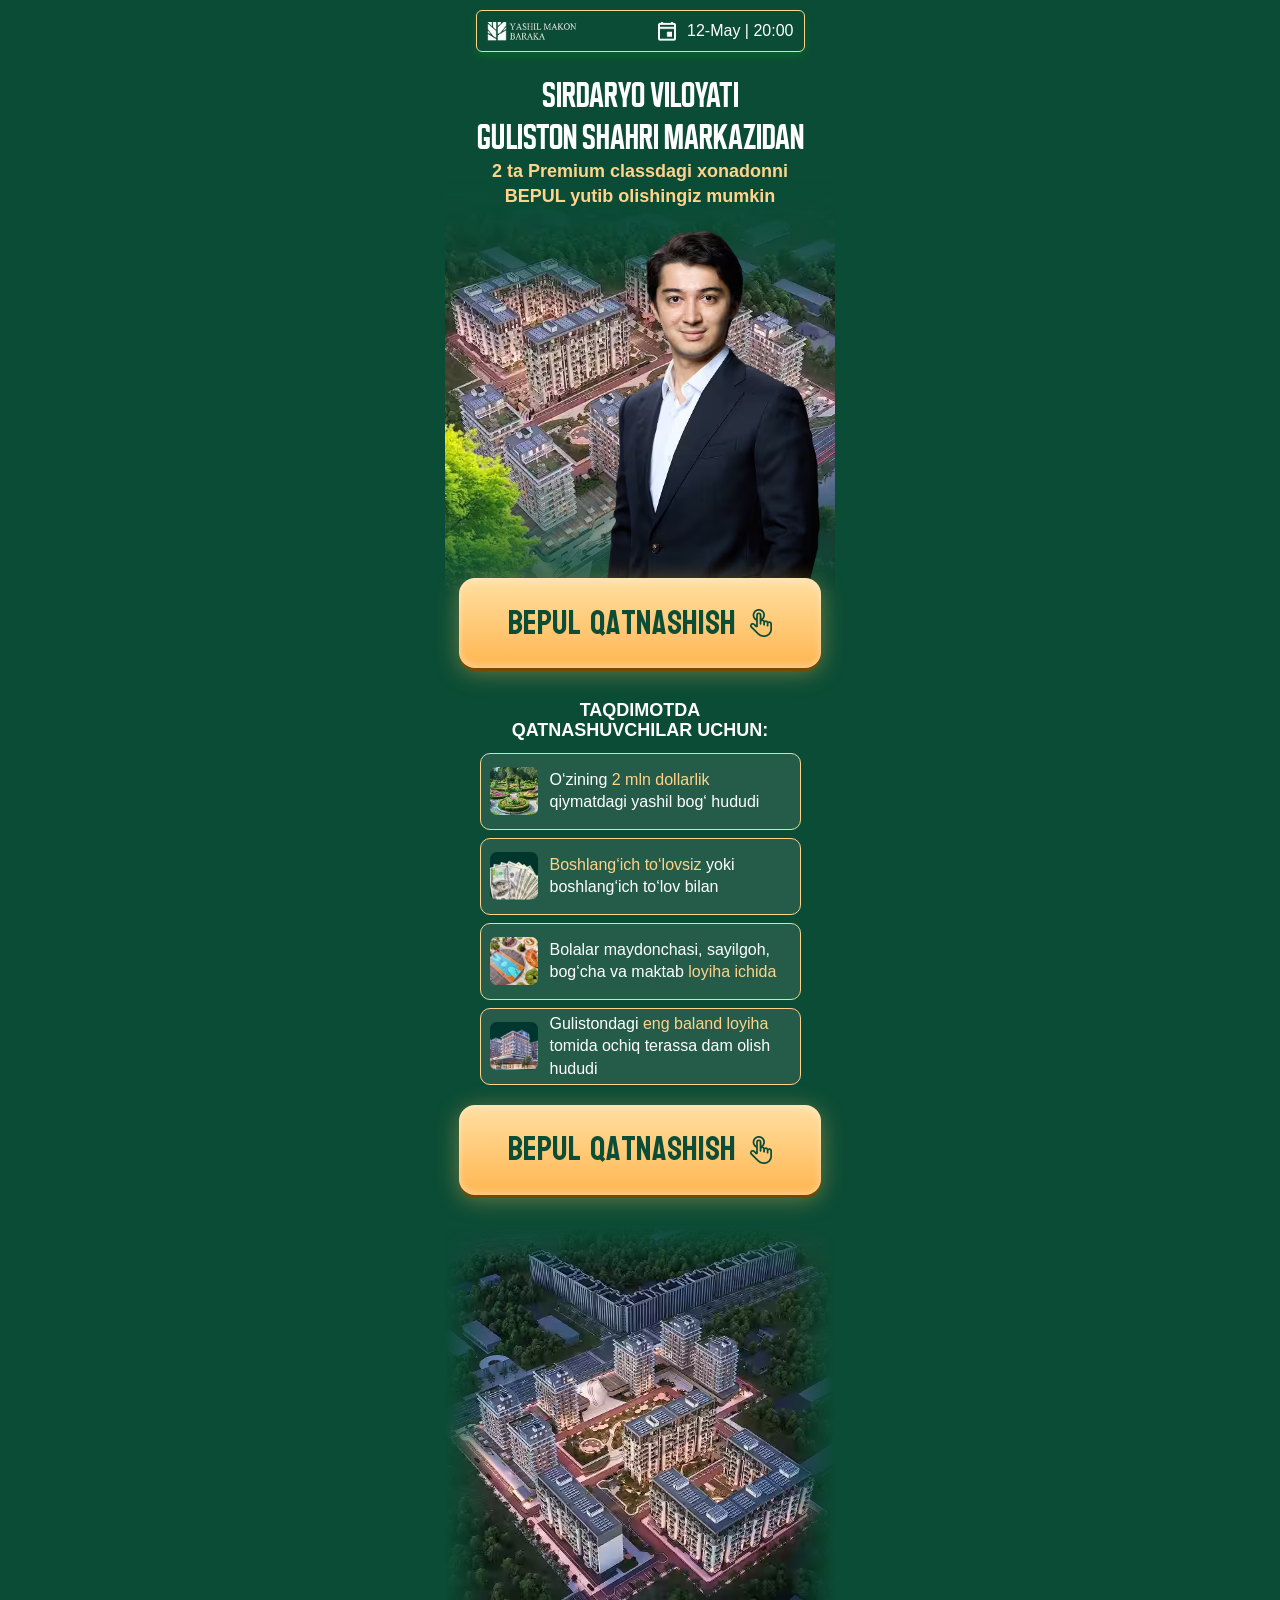
==== index.html @ 2ea603fb "Add files via upload" ====
<!DOCTYPE html>
<html lang="uz">

<head>
    <meta charset="UTF-8">
    <meta name="viewport" content="width=device-width, initial-scale=1.0">
    <title>Yashil Makon Baraka</title>

    <style>
  *{margin:0;padding:0;box-sizing:border-box}body{background:linear-gradient(180deg, #0B4C36 0%, #0B4C36 100%)}.hero{padding-top:10px;padding-bottom:0}.hero__container{max-width:390px;margin:0 auto;padding:0 10px;position:relative}.hero__header{display:flex;align-items:center;justify-content:space-between;border:1px solid #FED38B;box-shadow:0px 4px 8.1px 0px #09B10040;border-radius:6px;max-width:329px;width:100%;margin-left:auto;margin-right:auto;padding:0 10px;margin-bottom:23px}.hero__header img{object-fit:cover;flex-shrink:0}.hero__calendar{display:flex;align-items:center;gap:11px}.hero__calendar p{font-family:Montserrat, sans-serif;font-weight:500;font-size:16px;line-height:40px;text-align:center;color:white}.hero__title{font-family:Buyan, sans-serif;font-weight:700;font-size:clamp(30px, 9.5vw, 35px);line-height:120%;letter-spacing:2%;text-align:center;text-transform:uppercase;color:white}.hero__text{font-family:Inter, sans-serif;font-weight:600;font-size:clamp(15px, 4.5vw, 18px);line-height:140%;text-align:center;color:#FED38B;margin-bottom:17px}.hero__speaker{max-width:clamp(220px, 68vw, 231px);width:100%;margin-left:auto;height:auto;display:flex}.hero__bg{position:absolute;max-width:390px;width:100%;top:180px;left:50%;height:auto;transform:translateX(-50%);z-index:-1;-webkit-mask-image:linear-gradient(to bottom, transparent 0%, black 30%, black 70%, transparent 100%);mask-image:linear-gradient(to bottom, transparent 0%, black 30%, black 70%, transparent 100%)}.hero__btn{text-decoration: none; max-width:362px;width:100%;border-radius:16px;background:linear-gradient(180deg, #FFDFA1 0%, #FFB651 100%);box-shadow:0px 3px 0px 0px #764900, -2px 4px 6.8px 0px #FFFFFF40 inset, 2px -4px 4px 0px #FFFFFF40 inset, 0px 4px 23.4px 0px #FFC05766;border:none;cursor:pointer;padding:24.5px 0;display:flex;align-items:center;gap:14px;color:#0B4D36;font-family:Koulen, sans-serif;font-weight:400;font-size:34px;line-height:120%;text-align:center;display:flex;align-items:center;justify-content:center;margin-left:auto;margin-bottom:32px;margin-right:auto;margin-top:-85px;position:relative;z-index:1}.benefits__title{font-family:Inter, sans-serif;font-weight:700;font-size:18px;line-height:114%;text-align:center;text-transform:uppercase;margin-bottom:12px;color:white}.benefits__list{display:flex;flex-direction:column;gap:8px;margin-bottom:20px}.benefits__item{display:flex;align-items:center;gap:12px;height:77px;max-width:321px;width:100%;margin-left:auto;margin-right:auto;padding-left:9px;border-radius:10px;border:1px solid #FED38B;background-color:#245C49;color:white}.benefits__text{font-family:Inter, sans-serif;font-weight:400;font-size:16px;line-height:140%}.benefits__text span{color:#FED38B}.benefits__img{position:absolute;left:50%;transform:translateX(-50%);max-width:390px;width:100%;-webkit-mask-image:linear-gradient(to right, transparent 0%, black 12%, black 88%, transparent 100%), linear-gradient(to bottom, transparent 0%, black 12%, black 100%);-webkit-mask-composite:source-in;mask-image:linear-gradient(to right, transparent 0%, black 12%, black 88%, transparent 100%), linear-gradient(to bottom, transparent 0%, black 12%, black 100%);mask-composite:intersect}
    </style>

    <link rel="stylesheet" href="./css/main.css" media="print" onload="this.media='all'">
    <noscript>
        <link rel="stylesheet" href="./css/main.css">
    </noscript>
</head>

<body>
    <section class="hero">
        <div class="hero__container">
            <div class="hero__header">
                <img class="hero__logo" src="./images/logo.avif" loading="lazy" decoding="async" width="90" height="19"
                    alt="logo">

                <div class="hero__calendar">
                    <img src="./images/calendar.png" loading="lazy" decoding="async" width="18" height="19" alt="">
                    <p>12-May | 20:00</p>
                </div>
            </div>


            <h1 class="hero__title">Sirdaryo viloyati <br>
                Guliston shahri markazidan</h1>
            <p class="hero__text">2 ta Premium classdagi xonadonni <br> BEPUL yutib olishingiz mumkin</p>

            <img class="hero__speaker" src="./images/speaker.avif" loading="lazy" decoding="async" width="231"
                height="437" alt="speaker">
        </div>

        <img class="hero__bg" src="./images/bg.avif" loading="lazy" decoding="async" width="390" height="462" alt="bg">

        <div class="hero__container">

            <a class="hero__btn" href="https://t.me/+DyRFA7KIhNBkNDE6">
                Bepul qatnashish
                <img src="./images/cursor.png" loading="lazy" decoding="async" width="22" height="28" alt="cursor">
            </a>

            <div class="benefits">
                <h2 class="benefits__title">taqdimotda <br> qatnashuvchilar uchun:</h2>

                <ul class="benefits__list">
                    <li class="benefits__item">
                        <img class="benefits__icon" src="./images/list/1.avif" loading="lazy" decoding="async"
                            width="48" height="48" alt="icon">
                        <p class="benefits__text">O‘zining <span>2 mln dollarlik</span> <br> qiymatdagi yashil bog‘
                            hududi</p>
                    </li>
                    <li class="benefits__item">
                        <img class="benefits__icon" src="./images/list/2.avif" loading="lazy" decoding="async"
                            width="48" height="48" alt="icon">
                        <p class="benefits__text"><span>Boshlang‘ich to‘lovsiz</span> yoki <br> boshlang‘ich to‘lov
                            bilan</p>
                    </li>
                    <li class="benefits__item">
                        <img class="benefits__icon" src="./images/list/3.avif" loading="lazy" decoding="async"
                            width="48" height="48" alt="icon">
                        <p class="benefits__text">Bolalar maydonchasi, sayilgoh, <br>
                            bog‘cha va maktab <span>loyiha ichida</span></p>
                    </li>
                    <li class="benefits__item">
                        <img class="benefits__icon" src="./images/list/4.avif" loading="lazy" decoding="async"
                            width="48" height="48" alt="icon">
                        <p class="benefits__text">Gulistondagi <span>eng baland loyiha</span> <br> tomida ochiq terassa
                            dam olish <br> hududi
                        </p>
                    </li>
                </ul>

                <a class="hero__btn" style="margin-top: 0;" href="https://t.me/+DyRFA7KIhNBkNDE6">
                    Bepul qatnashish
                    <img src="./images/cursor.png" loading="lazy" decoding="async" width="22" height="28" alt="cursor">
                </a>


                <img class="benefits__img" src="./images/mainImg.avif" loading="lazy" decoding="async" width="" alt="">
            </div>
        </div>
    </section>
</body>

</html>
---- css/main.css ----
@font-face { font-family: Buyan; src: url(../font/BuyanBold.woff2); font-weight: 700; font-display: swap; } @font-face { font-family: Koulen; src: url(../font/Koulen-Regular-optimized.woff2); font-weight: 400; font-display: swap; }
---- css/main.css ----
@font-face { font-family: Buyan; src: url(../font/BuyanBold.woff2); font-weight: 700; font-display: swap; } @font-face { font-family: Koulen; src: url(../font/Koulen-Regular-optimized.woff2); font-weight: 400; font-display: swap; }
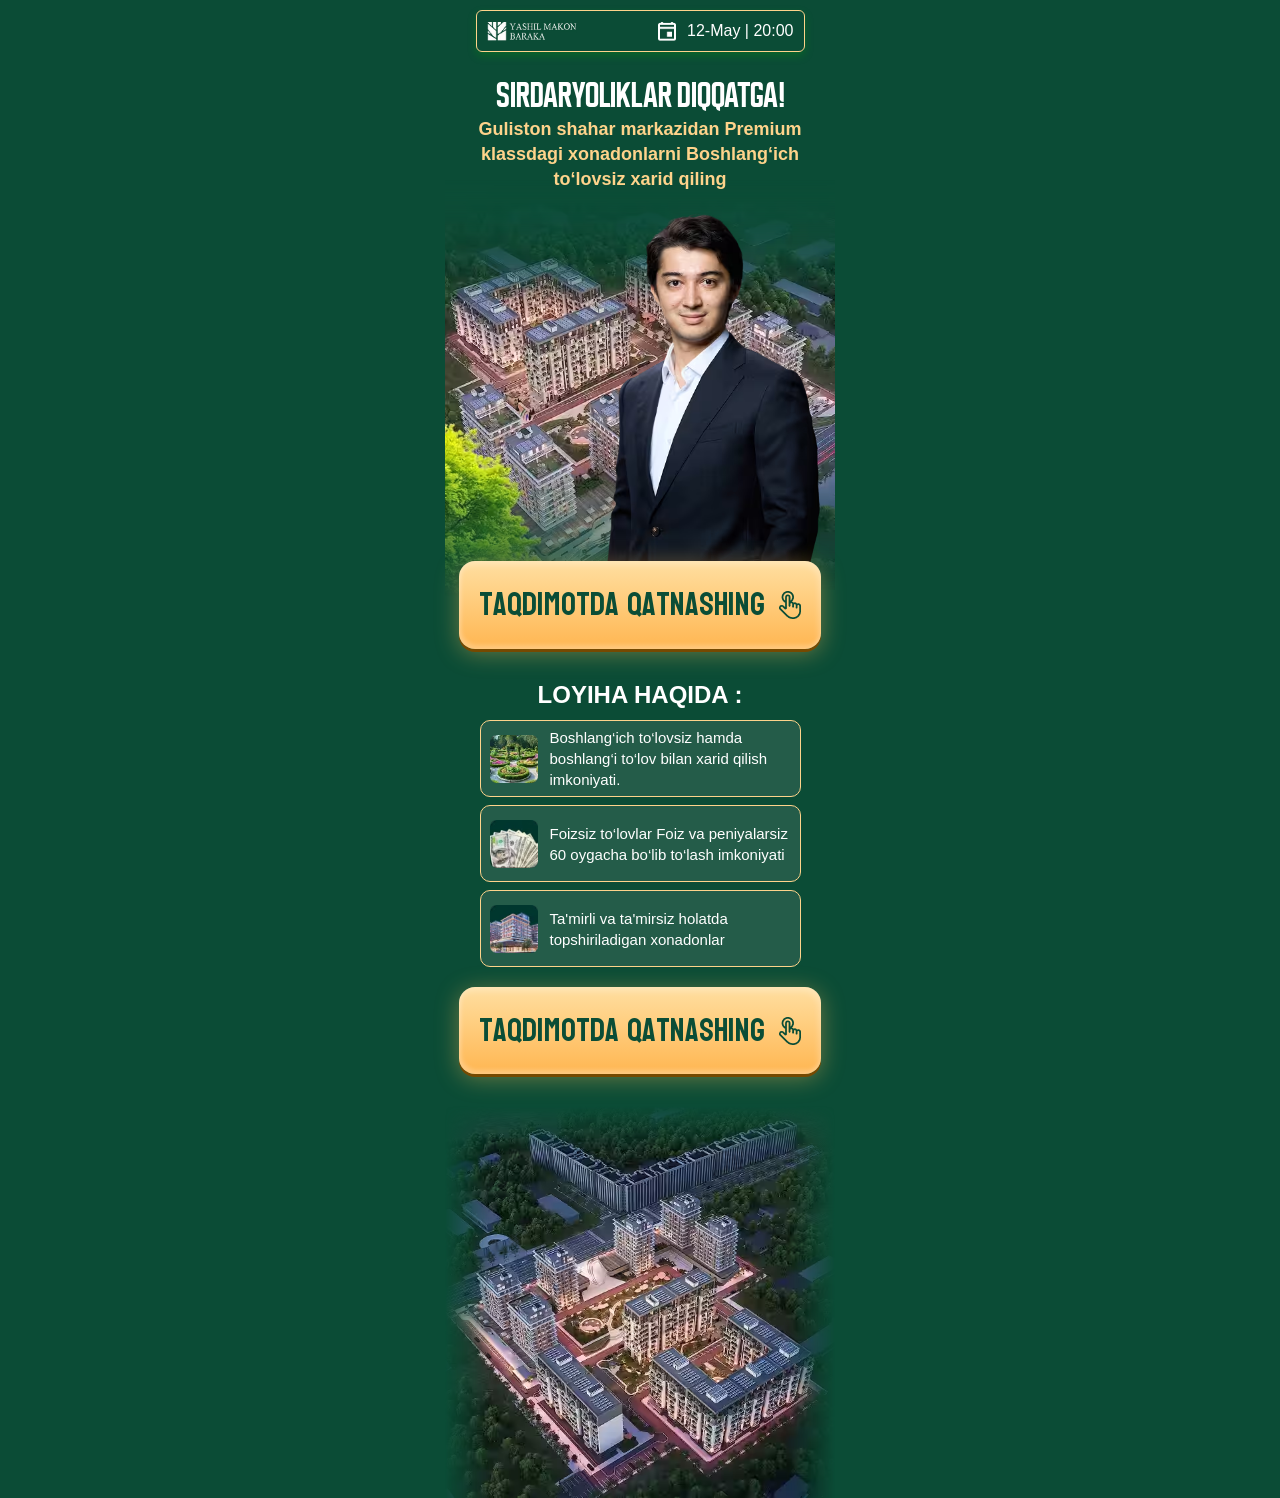
==== commit 5079aede: "Add files via upload" ====
--- a/index.html
+++ b/index.html
@@ -7,7 +7,7 @@
     <title>Yashil Makon Baraka</title>
 
     <style>
-  *{margin:0;padding:0;box-sizing:border-box}body{background:linear-gradient(180deg, #0B4C36 0%, #0B4C36 100%)}.hero{padding-top:10px;padding-bottom:0}.hero__container{max-width:390px;margin:0 auto;padding:0 10px;position:relative}.hero__header{display:flex;align-items:center;justify-content:space-between;border:1px solid #FED38B;box-shadow:0px 4px 8.1px 0px #09B10040;border-radius:6px;max-width:329px;width:100%;margin-left:auto;margin-right:auto;padding:0 10px;margin-bottom:23px}.hero__header img{object-fit:cover;flex-shrink:0}.hero__calendar{display:flex;align-items:center;gap:11px}.hero__calendar p{font-family:Montserrat, sans-serif;font-weight:500;font-size:16px;line-height:40px;text-align:center;color:white}.hero__title{font-family:Buyan, sans-serif;font-weight:700;font-size:clamp(30px, 9.5vw, 35px);line-height:120%;letter-spacing:2%;text-align:center;text-transform:uppercase;color:white}.hero__text{font-family:Inter, sans-serif;font-weight:600;font-size:clamp(15px, 4.5vw, 18px);line-height:140%;text-align:center;color:#FED38B;margin-bottom:17px}.hero__speaker{max-width:clamp(220px, 68vw, 231px);width:100%;margin-left:auto;height:auto;display:flex}.hero__bg{position:absolute;max-width:390px;width:100%;top:180px;left:50%;height:auto;transform:translateX(-50%);z-index:-1;-webkit-mask-image:linear-gradient(to bottom, transparent 0%, black 30%, black 70%, transparent 100%);mask-image:linear-gradient(to bottom, transparent 0%, black 30%, black 70%, transparent 100%)}.hero__btn{text-decoration: none; max-width:362px;width:100%;border-radius:16px;background:linear-gradient(180deg, #FFDFA1 0%, #FFB651 100%);box-shadow:0px 3px 0px 0px #764900, -2px 4px 6.8px 0px #FFFFFF40 inset, 2px -4px 4px 0px #FFFFFF40 inset, 0px 4px 23.4px 0px #FFC05766;border:none;cursor:pointer;padding:24.5px 0;display:flex;align-items:center;gap:14px;color:#0B4D36;font-family:Koulen, sans-serif;font-weight:400;font-size:34px;line-height:120%;text-align:center;display:flex;align-items:center;justify-content:center;margin-left:auto;margin-bottom:32px;margin-right:auto;margin-top:-85px;position:relative;z-index:1}.benefits__title{font-family:Inter, sans-serif;font-weight:700;font-size:18px;line-height:114%;text-align:center;text-transform:uppercase;margin-bottom:12px;color:white}.benefits__list{display:flex;flex-direction:column;gap:8px;margin-bottom:20px}.benefits__item{display:flex;align-items:center;gap:12px;height:77px;max-width:321px;width:100%;margin-left:auto;margin-right:auto;padding-left:9px;border-radius:10px;border:1px solid #FED38B;background-color:#245C49;color:white}.benefits__text{font-family:Inter, sans-serif;font-weight:400;font-size:16px;line-height:140%}.benefits__text span{color:#FED38B}.benefits__img{position:absolute;left:50%;transform:translateX(-50%);max-width:390px;width:100%;-webkit-mask-image:linear-gradient(to right, transparent 0%, black 12%, black 88%, transparent 100%), linear-gradient(to bottom, transparent 0%, black 12%, black 100%);-webkit-mask-composite:source-in;mask-image:linear-gradient(to right, transparent 0%, black 12%, black 88%, transparent 100%), linear-gradient(to bottom, transparent 0%, black 12%, black 100%);mask-composite:intersect}
+  *{margin:0;padding:0;box-sizing:border-box}body{background:linear-gradient(180deg, #0B4C36 0%, #0B4C36 100%)}.hero{padding-top:10px;padding-bottom:0}.hero__container{max-width:390px;margin:0 auto;padding:0 10px;position:relative}.hero__header{display:flex;align-items:center;justify-content:space-between;border:1px solid #FED38B;box-shadow:0px 4px 8.1px 0px #09B10040;border-radius:6px;max-width:329px;width:100%;margin-left:auto;margin-right:auto;padding:0 10px;margin-bottom:23px}.hero__header img{object-fit:cover;flex-shrink:0}.hero__calendar{display:flex;align-items:center;gap:11px}.hero__calendar p{font-family:Montserrat, sans-serif;font-weight:500;font-size:16px;line-height:40px;text-align:center;color:white}.hero__title{font-family:Buyan, sans-serif;font-weight:700;font-size:clamp(34px, 10.4vw, 35px);line-height:120%;letter-spacing:2%;text-align:center;text-transform:uppercase;color:white}.hero__text{font-family:Inter, sans-serif;font-weight:600;font-size:clamp(15px, 4.3vw, 18px);line-height:140%;text-align:center;color:#FED38B;margin-bottom:17px}.hero__speaker{max-width:clamp(220px, 68vw, 231px);width:100%;margin-left:auto;height:auto;display:flex}.hero__bg{position:absolute;max-width:390px;width:100%;top:180px;left:50%;height:auto;transform:translateX(-50%);z-index:-1;-webkit-mask-image:linear-gradient(to bottom, transparent 0%, black 30%, black 70%, transparent 100%);mask-image:linear-gradient(to bottom, transparent 0%, black 30%, black 70%, transparent 100%)}.hero__btn{text-decoration: none; max-width:362px;width:100%;border-radius:16px;background:linear-gradient(180deg, #FFDFA1 0%, #FFB651 100%);box-shadow:0px 3px 0px 0px #764900, -2px 4px 6.8px 0px #FFFFFF40 inset, 2px -4px 4px 0px #FFFFFF40 inset, 0px 4px 23.4px 0px #FFC05766;border:none;cursor:pointer;padding:24.5px 0;display:flex;align-items:center;gap:14px;color:#0B4D36;font-family:Koulen, sans-serif;font-weight:400;font-size:clamp(27px, 8vw, 32px);line-height:120%;text-align:center;display:flex;align-items:center;justify-content:center;margin-left:auto;margin-bottom:32px;margin-right:auto;margin-top:-85px;position:relative;z-index:1}.benefits__title{font-family:Inter, sans-serif;font-weight:700;font-size:24px;line-height:114%;text-align:center;text-transform:uppercase;margin-bottom:12px;color:white}.benefits__list{display:flex;flex-direction:column;gap:8px;margin-bottom:20px}.benefits__item{display:flex;align-items:center;gap:12px;height:77px;max-width:321px;width:100%;margin-left:auto;margin-right:auto;padding-left:9px;border-radius:10px;border:1px solid #FED38B;background-color:#245C49;color:white}.benefits__text{font-family:Inter, sans-serif;font-weight:400;font-size:15px;line-height:140%}.benefits__text span{color:#FED38B}.benefits__img{position:absolute;left:50%;transform:translateX(-50%);max-width:390px;width:100%;-webkit-mask-image:linear-gradient(to right, transparent 0%, black 12%, black 88%, transparent 100%), linear-gradient(to bottom, transparent 0%, black 12%, black 100%);-webkit-mask-composite:source-in;mask-image:linear-gradient(to right, transparent 0%, black 12%, black 88%, transparent 100%), linear-gradient(to bottom, transparent 0%, black 12%, black 100%);mask-composite:intersect}
     </style>
 
     <link rel="stylesheet" href="./css/main.css" media="print" onload="this.media='all'">
@@ -30,9 +30,10 @@
             </div>
 
 
-            <h1 class="hero__title">Sirdaryo viloyati <br>
-                Guliston shahri markazidan</h1>
-            <p class="hero__text">2 ta Premium classdagi xonadonni <br> BEPUL yutib olishingiz mumkin</p>
+            <h1 class="hero__title">SIRDARYOLIKLAR DIQQATGA!</h1>
+            <p class="hero__text">Guliston shahar markazidan
+  Premium <br> klassdagi xonadonlarni
+ Boshlang‘ich <br> to‘lovsiz xarid qiling</p>
 
             <img class="hero__speaker" src="./images/speaker.avif" loading="lazy" decoding="async" width="231"
                 height="437" alt="speaker">
@@ -43,43 +44,35 @@
         <div class="hero__container">
 
             <a class="hero__btn" href="https://t.me/+DyRFA7KIhNBkNDE6">
-                Bepul qatnashish
+               Taqdimotda qatnashing 
                 <img src="./images/cursor.png" loading="lazy" decoding="async" width="22" height="28" alt="cursor">
             </a>
 
             <div class="benefits">
-                <h2 class="benefits__title">taqdimotda <br> qatnashuvchilar uchun:</h2>
+                <h2 class="benefits__title"> LOYIHA  HAQIDA :</h2>
 
                 <ul class="benefits__list">
                     <li class="benefits__item">
                         <img class="benefits__icon" src="./images/list/1.avif" loading="lazy" decoding="async"
                             width="48" height="48" alt="icon">
-                        <p class="benefits__text">O‘zining <span>2 mln dollarlik</span> <br> qiymatdagi yashil bog‘
-                            hududi</p>
+                        <p class="benefits__text">Boshlang‘ich to‘lovsiz hamda boshlang‘i to‘lov bilan xarid qilish imkoniyati.</p>
                     </li>
                     <li class="benefits__item">
                         <img class="benefits__icon" src="./images/list/2.avif" loading="lazy" decoding="async"
                             width="48" height="48" alt="icon">
-                        <p class="benefits__text"><span>Boshlang‘ich to‘lovsiz</span> yoki <br> boshlang‘ich to‘lov
-                            bilan</p>
-                    </li>
-                    <li class="benefits__item">
-                        <img class="benefits__icon" src="./images/list/3.avif" loading="lazy" decoding="async"
-                            width="48" height="48" alt="icon">
-                        <p class="benefits__text">Bolalar maydonchasi, sayilgoh, <br>
-                            bog‘cha va maktab <span>loyiha ichida</span></p>
+                        <p class="benefits__text">Foizsiz to‘lovlar 
+Foiz va peniyalarsiz 60 oygacha bo‘lib to‘lash imkoniyati </p>
                     </li>
                     <li class="benefits__item">
                         <img class="benefits__icon" src="./images/list/4.avif" loading="lazy" decoding="async"
                             width="48" height="48" alt="icon">
-                        <p class="benefits__text">Gulistondagi <span>eng baland loyiha</span> <br> tomida ochiq terassa
-                            dam olish <br> hududi
+                        <p class="benefits__text">Ta'mirli va ta'mirsiz holatda topshiriladigan xonadonlar
                         </p>
                     </li>
                 </ul>
 
                 <a class="hero__btn" style="margin-top: 0;" href="https://t.me/+DyRFA7KIhNBkNDE6">
-                    Bepul qatnashish
+                   Taqdimotda qatnashing 
                     <img src="./images/cursor.png" loading="lazy" decoding="async" width="22" height="28" alt="cursor">
                 </a>
 
@@ -88,6 +81,24 @@
             </div>
         </div>
     </section>
+
+    <!-- Meta Pixel Code -->
+<script defer>
+!function(f,b,e,v,n,t,s)
+{if(f.fbq)return;n=f.fbq=function(){n.callMethod?
+n.callMethod.apply(n,arguments):n.queue.push(arguments)};
+if(!f._fbq)f._fbq=n;n.push=n;n.loaded=!0;n.version='2.0';
+n.queue=[];t=b.createElement(e);t.async=!0;
+t.src=v;s=b.getElementsByTagName(e)[0];
+s.parentNode.insertBefore(t,s)}(window, document,'script',
+'https://connect.facebook.net/en_US/fbevents.js');
+fbq('init', '1929454487594012');
+fbq('track', 'PageView');
+</script>
+<noscript><img height="1" width="1" style="display:none"
+src="https://www.facebook.com/tr?id=1929454487594012&ev=PageView&noscript=1"
+/></noscript>
+<!-- End Meta Pixel Code -->
 </body>
 
-</html>+</html>
